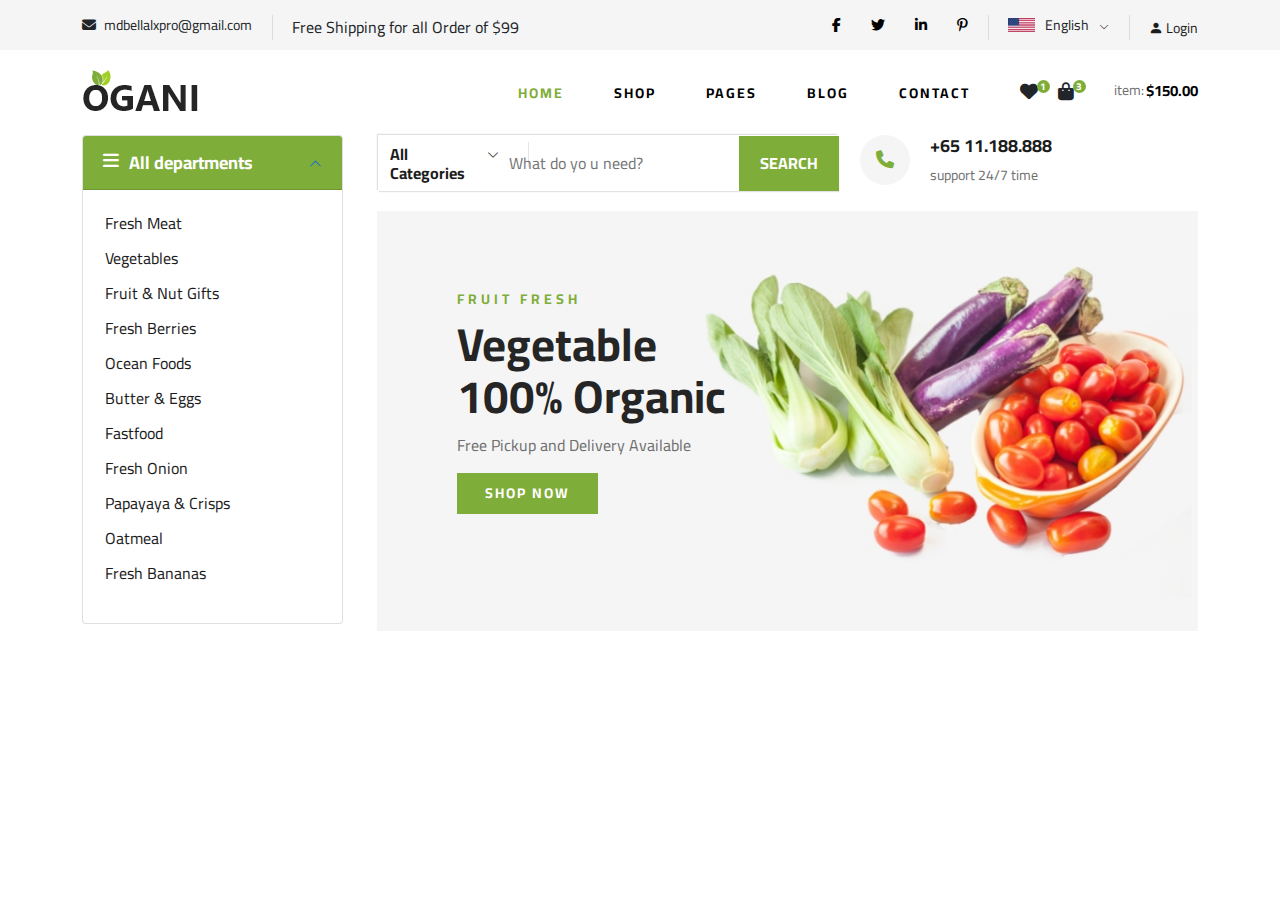
==== ogani-master2/index.html @ ed397e7f "my frist commit added" ====
<!DOCTYPE html>
<html lang="en">
<head>
    <meta charset="UTF-8">
    <meta name="viewport" content="width=device-width, initial-scale=1.0">
    <title>Ecommerce Web Stem </title>
    <meta content="" name="description">
    <meta content="" name="keywords">

    <!--=== linke search logo  ===-->
    <link  href="img/featured/feature-6.jpg" rel="icon">
    
    
    <!--== Vendors Linke==-->
    <link rel="stylesheet" href="https://cdnjs.cloudflare.com/ajax/libs/font-awesome/6.4.0/css/all.min.css"/>
    <link rel="stylesheet" href="SlickNav/slicknav.css" />
    <link rel="stylesheet" href="css/bootstrap.min.css">
    <link rel="stylesheet" href="css/owl.carousel.min.css">
    <link rel="stylesheet" href="https://cdn.jsdelivr.net/npm/bootstrap-icons@1.10.5/font/bootstrap-icons.css">
    <link href="https://fonts.googleapis.com/css2?family=Cairo:wght@200;300;400;600;900&display=swap" rel="stylesheet">

    <!--== Main Style.css ==-->
    <link rel="stylesheet" href="css/style.css">
    <link rel="stylesheet" href="css/responsive.css">
</head>
<body>
<!--======>Frist_Header_Section_Design<========-->

<header class="frist__header">
   <div class="container">
      <div class="main__cotnent">
         <div class="email__et">
            <span><i class="fa fa-envelope"></i> mdbellalxpro@gmail.com</span>
            <p>Free Shipping for all Order of $99</p>
         </div>

         <div class="icon__set">
            <div class="main__icon">
               <a href="#"><i class="fa-brands fa-facebook-f"></i></a>
               <a href="#"><i class="fa-brands fa-twitter"></i></a>
               <a href="#"><i class="fa-brands fa-linkedin-in"></i></a>
               <a href="#"><i class="fa-brands fa-pinterest-p"></i></a>
            </div>
            <div class="lg__select">
               <div class="main__sub">
                  <div class="img"><img src="img/unitet.png" alt="image"></div>
                  <p>English</p>
                  <i class="bi bi-chevron-down"></i>
                  <div class="sub__menu">
                     <ul>
                        <li><a href="#">spanis</a></li>
                        <li><a href="#">English</a></li>
                     </ul>
                  </div>
               </div>
            </div>
            <div class="login__stem">
               <span><i class="bi bi-person-fill"></i> Login</span>
            </div>
         </div>
      </div>
   </div>
</header>
<!--============== Main_header_Design===============-->
<header class="header">
   <div class="container">
      <div class="content">
         <a href="#" class="logo"><img src="img/logo.png" alt=""></a>
         <div class="nav">
            <ul>
               <li><a href="#" class="active">Home</a></li>
               <li><a href="#">Shop</a></li>
               <li class="drop-up">
                  <a href="#">Pages</a>
                  <div class="drop-down">
                     <ul>
                        <li><a href="#">Shop Details</a></li>
                        <li><a href="#">Shopping Cart</a></li>
                        <li><a href="#">Check Out</a></li>
                        <li><a href="#">Blog Details</a></li>
                     </ul>
                  </div>
               </li>
               <li><a href="#">Blog</a></li>
               <li><a href="#">contact</a></li>
            </ul>
            <div class="love">
               <div class="icon-1">
                  <i class="fa fa-heart"></i>
                  <span>1</span>
               </div>
               <div class="icon-1">
                  <i class="fa fa-shopping-bag"></i>
                  <span>3</span>
               </div>
               <span class="price">item: <h4>$150.00</h4></span>
            </div>
         </div>
         <div class="mobile-menu">
            <i class="fa-solid fa-bars" id="mobile-icon"></i>
         </div>
      </div>
</header>

<!--===============> hambargar_menu <=================-->
   <div class="hamcontainer" id="mySidenav">
      <div class="hambargar">
      <a href="#" class="logo"><img src="img/logo.png" alt=""></a>

      <div class="love">
         <div class="icon-1">
            <i class="fa fa-heart"></i>
            <span>1</span>
         </div>
         <div class="icon-1">
            <i class="fa fa-shopping-bag"></i>
            <span>3</span>
         </div>
         <span class="price">item: <h4>$150.00</h4></span>
      </div>

      <div class="spanis">
         <div class="lg__select">
            <div class="main__sub">
               <div class="img"><img src="img/unitet.png" alt="image"></div>
               <p>English</p>
               <i class="bi bi-chevron-down"></i>
               <div class="sub__menu">
                  <ul>
                     <li><a href="#">spanis</a></li>
                     <li><a href="#">English</a></li>
                  </ul>
               </div>
            </div>
         </div>
         <div class="login__stem">
            <span><i class="bi bi-person-fill"></i> Login</span>
         </div>
      </div>

      <div class="ham-menu">
         <ul>
            <li><a href="#" class="active">Home</a></li>
            <li><a href="#">Shop</a></li>
            <li class="drop-up">
               <div class="accordion accordion-flush" id="accordionFlushExample">
                  <div class="accordion-item">
                     <h2 class="accordion-header">
                        <button class="accordion-button collapsed" data-bs-toggle="collapse"
                           data-bs-target="#flush-collapseOne">
                           <p>Page</p>
                        </button>
                     </h2>
                     <div id="flush-collapseOne" class="accordion-collapse collapse" data-bs-parent="#accordionFlushExample">
                        <ul>
                           <li><a href="#">Shop Details</a></li>
                           <li><a href="#">Shoping Cart</a></li>
                           <li><a href="#">Check Out</a></li>
                           <li><a href="#">Blog Details</a></li>
                        </ul>
                     </div>
                  </div>
               </div>
            </li>
            <li><a href="#">Blog</a></li>
            <li><a href="#">contact</a></li>
         </ul>
      </div>

      <div class="main__icon">
         <a href="#"><i class="fa-brands fa-facebook-f"></i></a>
         <a href="#"><i class="fa-brands fa-twitter"></i></a>
         <a href="#"><i class="fa-brands fa-linkedin-in"></i></a>
         <a href="#"><i class="fa-brands fa-pinterest-p"></i></a>
      </div>

      <div class="email__et">
         <span><i class="fa fa-envelope"></i> mdbellalxpro@gmail.com</span>
         <p>Free Shipping for all Order of $99</p>
      </div>

      </div>
   </div>


<!--================> Hero_section_Design <================-->
<section class="hero" id="hero">
   <div class="container">
      <div class="row hero-content gy-4">
         <div class="col-lg-3">
            <div class="menu-content">
              
               <div class="accordion" id="accordionPanelsStayOpenExample">
                  <div class="accordion-item">
                     <h2 class="accordion-header">
                        <div class="accordion-button topbutton" type="button" data-bs-toggle="collapse"
                           data-bs-target="#panelsStayOpen-collapseOne" aria-expanded="true"
                           aria-controls="panelsStayOpen-collapseOne">
                           <span><i class="fa fa-bars"></i> All departments</span>
                        </div>
                     </h2>
                     <div id="panelsStayOpen-collapseOne" class="accordion-collapse collapse show">
                        <div class="accordion-body">
                           <ul class="menu-list">
                              <li><a href="#">Fresh Meat</a></li>
                              <li><a href="#">Vegetables</a></li>
                              <li><a href="#">Fruit &amp; Nut Gifts</a></li>
                              <li><a href="#">Fresh Berries</a></li>
                              <li><a href="#">Ocean Foods</a></li>
                              <li><a href="#">Butter &amp; Eggs</a></li>
                              <li><a href="#">Fastfood</a></li>
                              <li><a href="#">Fresh Onion</a></li>
                              <li><a href="#">Papayaya &amp; Crisps</a></li>
                              <li><a href="#">Oatmeal</a></li>
                              <li><a href="#">Fresh Bananas</a></li>
                           </ul>
                        </div>
                     </div>
                  </div>
               </div>
                       
            </div>
         </div>
         <div class="col-lg-9 search-content">
              <div class="row gy-4">
                  <div class="search">
                     <div class="categories">
                        <h2>All Categories <i class="bi bi-chevron-down"></i></h2>
                     </div>
                     <div class="input">
                        <input type="text" placeholder="What do yo u need?">
                        <button>search</button>
                     </div>
                  </div>
                  
                  <div class="call-senter">
                     <div class="icon">
                        <i class="fa fa-phone"></i>
                     </div>
                     <div class="text-info">
                        <h2>+65 11.188.888</h2>
                        <span>support 24/7 time</span>
                     </div>
                  </div>
              </div>
              <div class="hero-image">
                  <div class="fresh">
                      <h3>FRUIT FRESH</h3>
                      <h2>Vegetable<br>
                       100% Organic</h2>
                      <p>Free Pickup and Delivery Available</p>
                      <button>Shop Now</button>
                  </div>
              </div>
         </div>
      </div>
   </div>
</section>



















<!--== Js Vendors Linke ==-->
<script src="js/bootstrap.bundle.min.js"></script>
<script src="SlickNav/jquery.slicknav.min.js"></script>
<script src="js/bootstrap-icons.json"></script>
<script src="js/mian.js"></script>
</body>
</html>
---- ogani-master2/css/style.css ----
*{
    padding: 0px;
    margin: 0px;
    box-sizing: border-box;
    scroll-behavior: smooth;
  }
 
  body{
    font-family: "Cairo", sans-serif;
    -webkit-font-smoothing: antialiased;
    font-smoothing: antialiased;
    scroll-behavior: smooth;
  }

  /*=========================== Frist__Header__section__Design ============================= */
  .frist__header{
    width: 100%;
    background: #f5f5f5;
    height: 50px;
  }

  

  .main__cotnent{
    display: flex;
     padding-top: 15px;
    justify-content: space-between;
  }

  .email__et{
    display: flex;
    gap: 40px;
   
  }

  .main__cotnent .email__et span{
    font-size: 14px;
    gap: 10px;
    position: relative;
  }

  .main__cotnent .email__et span::after{
    content: "";
    position: absolute;
    top: 0px;
    width: 1px;
    height: 25px;
    opacity: .1;
    right: -21px;
    background: #000000;;
  }
  
  .main__cotnent .email__et span i{
    padding-right: 5px;
  }

 
  .icon__set{
    display: flex;
    gap: 40px;
  }

   .lg__select .main__sub {
      display: flex;
      position: relative;
   }

   .lg__select .main__sub::after{
      content: "";
      position: absolute;
      top: 0px;
      width: 1px;
      height: 25px;
      opacity: .1;
      right: -21px;
      background: #000000;
      ;
   }

   .lg__select .main__sub img{
      margin-right: 10px;
      margin-bottom: 8px;
   }

   .lg__select .main__sub i{
      font-size: 10px;
      color: #000000;
      padding-top: 5px;
      padding-left: 10px;
   }

   .lg__select .main__sub p{
      font-size: 14px;
   }

   .icon__set .main__icon{
      display: flex;
      gap: 30px;
      position: relative;
   }

   .icon__set .main__icon::after{
      content: "";
      position: absolute;
      top: 0px;
      width: 1px;
      height: 25px;
      opacity: .1;
      right: -21px;
      background: #000000;
   }

   .icon__set .main__icon a{
     font-size: 14px;
     color: black;
   }

   .icon__set .login__stem span{
      font-size: 14px;
      color: #1c1c1c;
   }

  /*========== Sub__Div__design ============ */
  .lg__select .sub__menu{
    width: 100px;
    height: 55px;
    background: black;
    color: #fff;
    z-index: 9;
    opacity: 0;
    position: absolute;
    transition: all, .5s ease;
    top: 20px;
    visibility: hidden;
  }

  .lg__select .sub__menu ul li{
    list-style: none;
    margin-left: -20px;
  }

  .lg__select .sub__menu ul li a {
    color: #fff;
    text-decoration: none;
    font-size: 14px;
  }

  .lg__select .main__sub:hover .sub__menu{
     opacity: 1;
     visibility: visible;
  }
  
  /*============================= Ming Header Desing ============================= */
  
  .header{
    margin-top: 20px;
    
  }

  .header.sticky{
     background: #fff;
     position: fixed;
     left:0px;
     top: -20px;
     width: 100%;
     z-index: 200;
     box-shadow: 3px 3px 3px #55555523;
     height: 60px;
     padding-top: 5px;
  }

  .header.sticky .nav .drop-down ul{
     margin-top: -60px;
  }

  .header .content{
    display: flex;
    justify-content: space-between;
  }

  .content .nav ul{
    display: flex;
    gap: 50px;
    margin-top: 10px;
    margin-right: 50px;
  }

  .content .nav ul li{
    list-style: none;
  }

  .content .nav ul li a{
    text-decoration: none;
    font-size: 14px;
    letter-spacing: 2px;
    font-weight: 700;
    color: #000000;
    text-transform: uppercase;
    transition: .5s;
  }

  .content .nav ul li a:hover,
  .content .nav ul .active{
    color:#7fad39;
  }

  .nav .love{
    display: flex;
    gap: 20px;
    margin-top: 10px;
  }
  
  @media (max-width:413px) {
    .nav .love {
       display: none;
    }
  }
  .nav .love .icon-1{
    position: relative;
  }

  .nav .love .icon-1 i{
    font-size: 18px;
  }

  .nav .love .icon-1::before{
    content: "";
    position: absolute;
    top: 0;
    right: -12px;
    width: 13px;
    height: 13px;
    border-radius: 50%;
    background: #7fad39;
  }

  .nav .love .icon-1:nth-child(1) span{
    font-size: 10px;
    font-weight: 700;
    position: absolute;
    bottom: 26px;
    left: 20px;
    color: #fff;
  }

  .nav .love .icon-1:nth-child(2) span{
    font-size: 10px;
    font-weight: 700;
    position: absolute;
    bottom: 26px;
    left: 18px;
    color: #fff;
  }

  .nav .love .price{
    display: flex;
    gap: 2px;
    font-size: 14px;
    color: #6f6f6f;
    padding-left: 20px;
  }
  
  .nav .love .price h4{
    font-size: 15px;
    font-weight: 700;
    color: #000000;
    padding-top: 2px;
  }

  .header .container .mobile-menu{
    display: none;
  }

  .hambargar{
     display: none;
  }

  /*===== Drowp Down Menu Deisgn ===== */
  
  .nav ul .drop-up .drop-down ul{
     display: block;
     position: absolute;
     top: 96px;
     z-index: 9;
     background: #000000;
     padding-bottom: 10px;
     padding-right: 50px;
     opacity: 0;
     visibility: hidden;
     transition: all, .5s ease;
  }

  .nav ul .drop-up:hover .drop-down ul{
    opacity: 1;
    visibility: visible;
  }

  .nav ul .drop-up .drop-down ul li{
    list-style: none;
    margin-left: -20px;
    margin-top: 10px;
  }

  .nav ul .drop-up .drop-down ul li a{
    color: #fff;
    text-transform: capitalize;
    font-size: 14px;
    font-weight: 400;
  }

  .nav ul .drop-up .drop-down ul li a:hover{
    color: #7fad39;
  }

  /*=================================== Hero Section Design ============================ */
  
 .hero{
  margin-top: 15px;
   padding-bottom: 50px;
 }

 .accordion-button span{
    font-size: 18px;
    font-weight: 700;
    color: #fff;
    display: flex;
    gap: 10px;
 }

 .accordion-button::after {
   flex-shrink: 0;
   width: 13px;
   height: 13px;
   margin-left: auto;
   margin-top: 2px;
   background-size: cover;
 }

 .accordion-button:not(.collapsed) {
   color: none;
   background: #7fad39;
   box-shadow: inset 0 -1px 0 rgba(0, 0, 0, .125);
 }
  
 .accordion-button:focus {
   z-index: 3;
   border-color: none;
   outline: none;
   box-shadow: none; 
 }
 
 .accordion-button {
   background: #7fad39;
 }
 
 .menu-content .menu-list  li{
   list-style: none;
   margin-left: -30px;
 }

 .menu-content .menu-list li a{
    text-decoration: none;
    font-size: 16px;
    color: #1c1c1c;
    line-height: 35px;
    display: block;
 }
 
 @media (max-width:991px) {
    .accordion-button span{
       color: #000000;
       padding-bottom: 10px;
    }

    .header{
      margin-top: 0px;
      padding-top: 13px;
      height: 75px;
    }
     
    .header.sticky{
      height: 75px;
      padding-top: 13px;
      margin-top: 20px;
    }
 }

 
 
 /*===Search div desing ===*/
 .search{
  display: flex;
  align-items: center;
  justify-content: space-between;
  width: 460px;
  margin-left: 23px;
  box-shadow: 1px 1px 1px #5555552c,
      -1px -1px 1px #5555552f;
 }
 
 .search .categories h2{
    font-size: 16px;
    color: #1c1c1c;
    font-weight: 700;
    display: flex;
    gap: 10px;
    padding-top: 10px;
 }

 .search .categories h2 i{
   font-size: 12px;
   padding-top: 3px;
 }
  
  .search .categories{
    position: relative;
  }

 .search .categories::after{
    content: "";
    position: absolute;
    top: 7px;
    width: 1px;
    height: 25px;
    opacity: .1;
    right: -30px;
    background: #000000;
 }
   
  .search .input{
    display: flex;
    margin-right: -13px;
  }

 .search .input input{
    outline: none;
    padding: 10px;
    border:none;
 }

 .search .input button{
   width: 100px;
   border: none;
   outline: none;
   background: #7fad39;
   text-transform: uppercase;
   font-weight: 700;
   color: #fff;
   margin-top: -1px;
   margin-bottom: -1px;
   height: 55px;
 }

 .call-senter{
   display: flex;
   width: 220px;
   margin-left: 10px;
 }

 .call-senter .icon {
    font-size: 18px;
    color: #7fad39;
    height: 50px;
    width: 50px;
    background: #f5f5f5;
    line-height: 50px;
    text-align: center;
    border-radius: 50%;
    margin-right: 20px; ;
 }
 
 .call-senter .text-info h2{
    color: #1c1c1c;
    font-weight: 700;
    margin-bottom: 5px;
    font-size: 18px;
 }

 .call-senter .text-info span{
    font-size: 14px;
    color: #6f6f6f;
 }

 @media (max-width:761px) {
   .search {
      margin-left: 15px;
       width: 95%;
    }
 }

 @media (max-width:512px) {
   .search .categories h2 {
     display: none;
   }

   .search .input {
     width: 100%;
   }

  .search .input input {
    width: 100%;
  }

  .search {
    margin-left: 15px;
    width: 91%;
  }

 }

 
 .hero-image{
   background-image: url(../img/hero/banner.jpg);
   height: auto;
   margin-top: 20px;
   padding-bottom: 37px;
   margin-left: 10px;
   background-size: cover;
   background-position: center;
 }


 .hero-image .fresh{
    padding: 80px 80px;
 }
  
 .hero-image .fresh h3{
    font-size: 14px;
    text-transform: uppercase;
    font-weight: 700;
    letter-spacing: 4px;
    color: #7fad39
 }

 .hero-image .fresh h2{
    font-size: 46px;
    color: #252525;
    line-height: 52px;
    font-weight: 700;
    margin: 10px 0;
 }

 .hero-image .fresh p{
    font-size: 16px;
    font-family: "Cairo", sans-serif;
    color: #6f6f6f;
    font-weight: 400;
    line-height: 26px;
    margin: 0 0 15px 0;
 }

 .hero-image .fresh button{
    display: inline-block;
    font-size: 14px;
    padding: 10px 28px 10px;
    color: #ffffff;
    text-transform: uppercase;
    font-weight: 700;
    background: #7fad39;
    letter-spacing: 2px;
    border: none;
 }

  @media (max-width:991px) {
    .hero-image {
      height: auto;
      padding-bottom: 50px;
    }
  }

  @media (max-width:449px) {
    .hero-image  .fresh button{
      font-size: 10px;
    }

    .hero-image .fresh h2{
       font-size: 40px;
    }
  }
---- ogani-master2/css/responsive.css ----
@media (max-width:991px) {
    
   .frist__header{
     display: none;
     background: none;
   }
   
   .content .nav ul{
      display: none;
   }

   .nav {
     position: relative;
   }
   
    .header .container .mobile-menu{
        display: block;
        float: right;
        right: 100px;
        border: 2px solid #555555;
        margin-top: 5px;
        height: 37px;
        width: 37px;
        display: flex;
        align-items: center;
        justify-content: center;
    }

    .header .container .mobile-menu i{
        font-size: 25px;
        cursor: pointer;
    }
    
    .hero{
        margin-top: 100px;
    }


    /*=================================== Hambargar_menu Design ================================= */
     
    .hamcontainer {
        width: 100%;
        height: 100vh;
        background: rgba(0, 0, 0, 0.5);
        margin-left:-100% ;
        position: absolute;
        transition: .5s;
        position: fixed;
        z-index: 200;
    }

    .hambargar{
        display: block;
        width:270px;
        left: 0px;
        top: -70px;
        padding-left: 20px;
        padding-top: 50px;
        height: 100vh;
        overflow-y: auto;
        background: #fff;
        position: absolute;
        z-index: 200;
    }

    .hamcontainer.left-set{
        margin-left: 0px;
        
    }

    .hambargar .love{
        display: flex;
        gap: 20px;
        margin-top: 30px;
    }
    
    .hambargar .love .icon-1 {
        position: relative;
    }

    .hambargar  .love .icon-1::before {
        content: "";
        position: absolute;
        top: 0;
        right: -12px;
        width: 13px;
        height: 13px;
        border-radius: 50%;
        background: #7fad39;
    }

    .hambargar .love .icon-1:nth-child(1) span {
        font-size: 10px;
        font-weight: 700;
        position: absolute;
        bottom: 18px;
        left: 20px;
        color: #fff;
    }

    .hambargar .love .icon-1:nth-child(2) span {
        font-size: 10px;
        font-weight: 700;
        position: absolute;
        bottom: 18px;
        left: 18px;
        color: #fff;
    }

    .hambargar .love .icon-1 i {
        font-size: 18px;
    }
     
    .hambargar .love span{
        display: flex;
    }
    
    .hambargar .love .price h4 {
        font-size: 15px;
        font-weight: 700;
        color: #000000;
        padding-top: 5px;
    }
    
    .hambargar .spanis{
        display: flex;
        gap: 30px;
        margin-top: 20px;
    }

    .hambargar .ham-menu ul{
        list-style: none;
        margin-left:-32px;
    }

    .hambargar .ham-menu ul .drop-up a{
        display: flex;
        justify-content: space-between;
    }

    .hambargar .ham-menu ul .drop-up a i{
        color:#7fad39;
        background: #f6f6f6;
        padding: 2px 5px;
        border-radius: 50%;
    }
    
    .hambargar .ham-menu ul li{
        padding-bottom: 10px;
        padding-top: 10px;
        border-bottom: 1px solid #5555553a;
    }


    .hambargar .ham-menu ul li a{
        text-decoration: none;
        color: black;
        font-size: 17px;
    }

    .hambargar .drop-up .accordion .accordion-item h2 p{
        font-size: 17px;
        position: absolute;
        left: 0px;
    }

    .hambargar .main__icon{
        display: flex;
        gap: 30px;
        margin-top: 30px;
    }

    .hambargar .main__icon a i{
        color: #000000;
    }
 
    .hambargar .email__et{
        display: block;
        margin-top: 30px;
    }

    .menu-button .arrow i{
        position: absolute;
        right: 10px;
    }

    .accordion-item ul li:last-child{
        border-bottom: none;
    }

    .accordion-button:not(.collapsed) {
        background: none;
        border: none;
        outline: none;
    }

    .accordion-button:focus{
        box-shadow: 0;
        background:#fff;
    }

    .accordion-button {
        position: relative;
        display: flex;
        align-items: center;
        width: 100%;
        padding-bottom: 0;
        color: #212529;
        text-align: left;
        background-color: #fff;
        border: 0;
        border-radius: 0;
        cursor: pointer;
        overflow-anchor: none;
        transition: color .15s ease-in-out, background-color .15s ease-in-out, border-color .15s ease-in-out, box-shadow .15s ease-in-out, border-radius .15s ease;
    }

    .accordion-button::after {
        flex-shrink: 0;
        width: 15px;
        height: 15px;
        margin-right: 20px;
        background-size: cover;
        margin-top: -10px;
    }




























:root {
    --bs-blue: #0d6efd;
    --bs-indigo: #6610f2;
    --bs-purple: #6f42c1;
    --bs-pink: #d63384;
    --bs-red: #dc3545;
    --bs-orange: #fd7e14;
    --bs-yellow: #ffc107;
    --bs-green: #198754;
    --bs-teal: #20c997;
    --bs-cyan: #0dcaf0;
    --bs-white: #fff;
    --bs-gray: #6c757d;
    --bs-gray-dark: #343a40;
    --bs-primary: #0d6efd;
    --bs-secondary: #6c757d;
    --bs-success: #198754;
    --bs-info: #0dcaf0;
    --bs-warning: #ffc107;
    --bs-danger: #dc3545;
    --bs-light: #f8f9fa;
    --bs-dark: #212529;
    --bs-font-sans-serif: system-ui, -apple-system, "Segoe UI", Roboto, "Helvetica Neue", Arial, "Noto Sans", "Liberation Sans", sans-serif, "Apple Color Emoji", "Segoe UI Emoji", "Segoe UI Symbol", "Noto Color Emoji";
    --bs-font-monospace: SFMono-Regular, Menlo, Monaco, Consolas, "Liberation Mono", "Courier New", monospace;
    --bs-gradient: linear-gradient(180deg, rgba(255, 255, 255, 0.15), rgba(255, 255, 255, 0));
}

   
 }

 @media (max-width:767px) {
    .nav .love {
       right: 120px;
    }
 }

 @media (max-width:581px) {
    .nav .love {
        right: 0px;
    }
 }
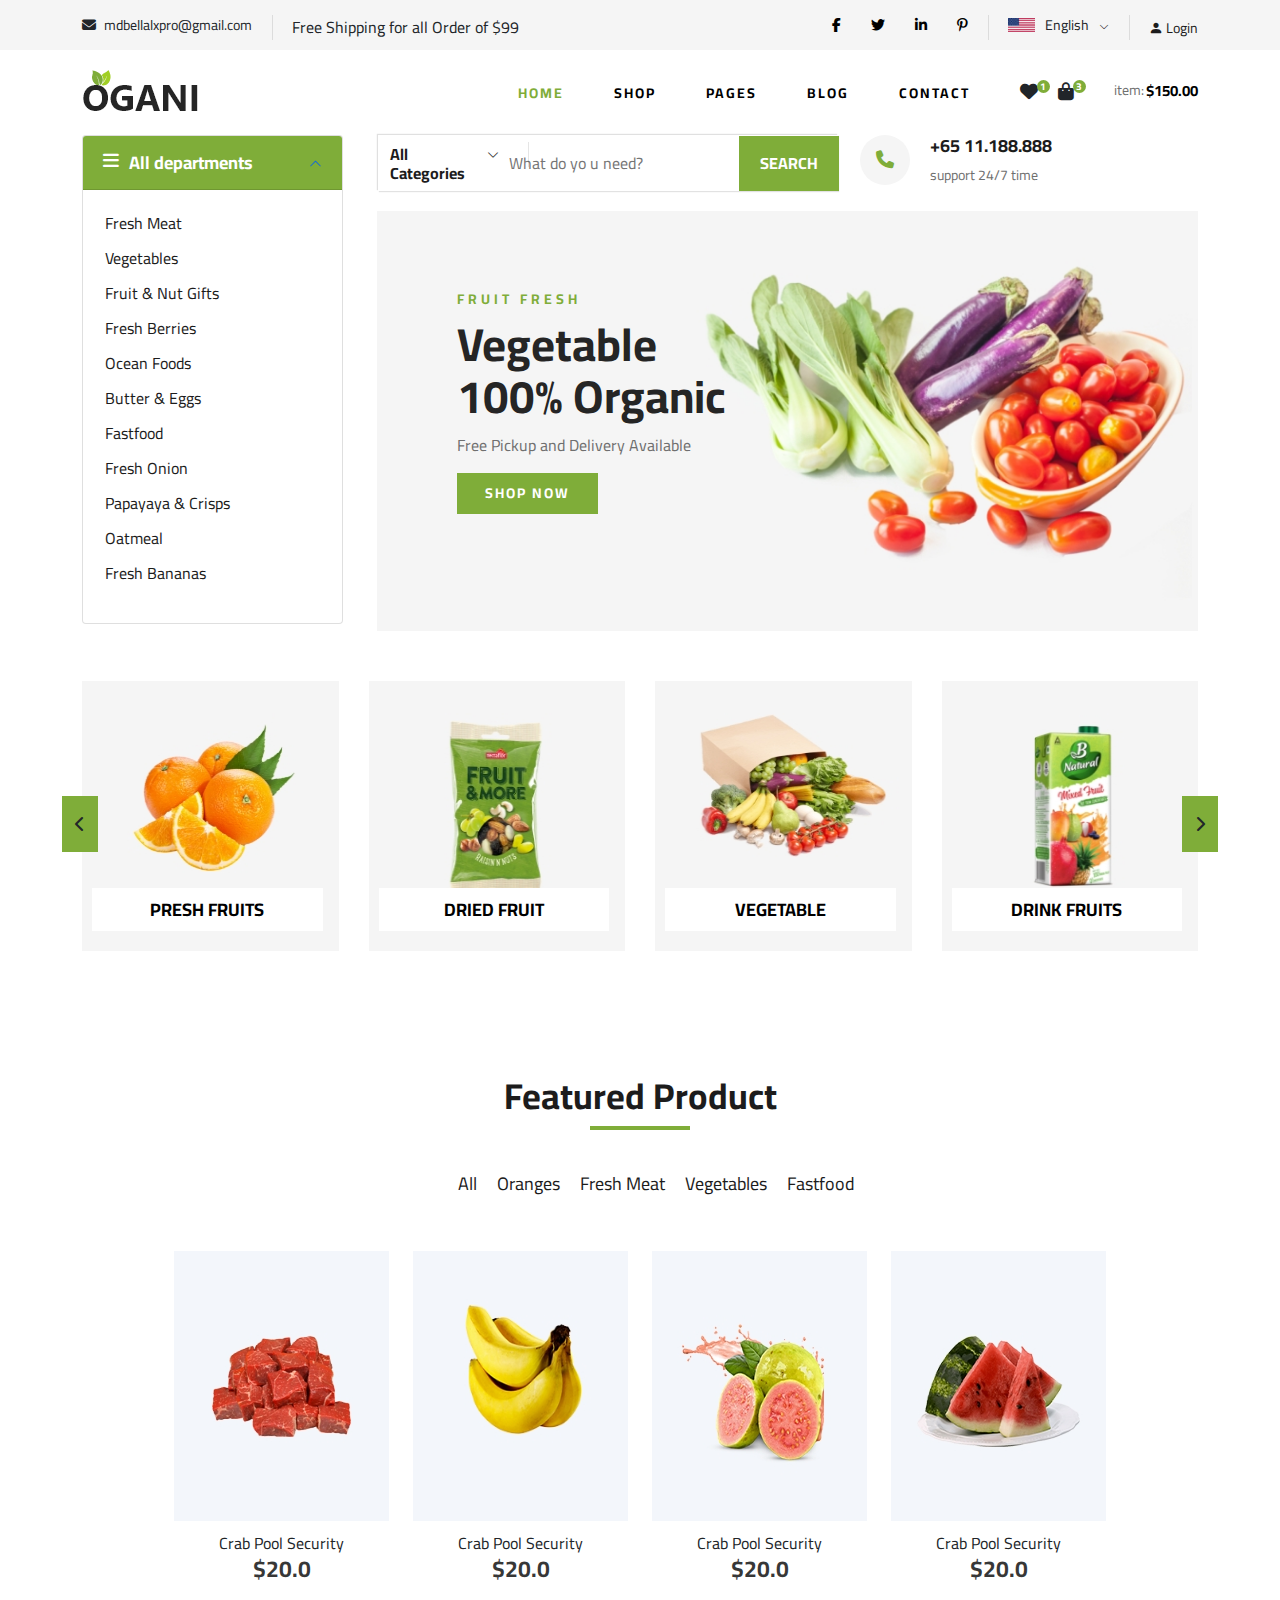
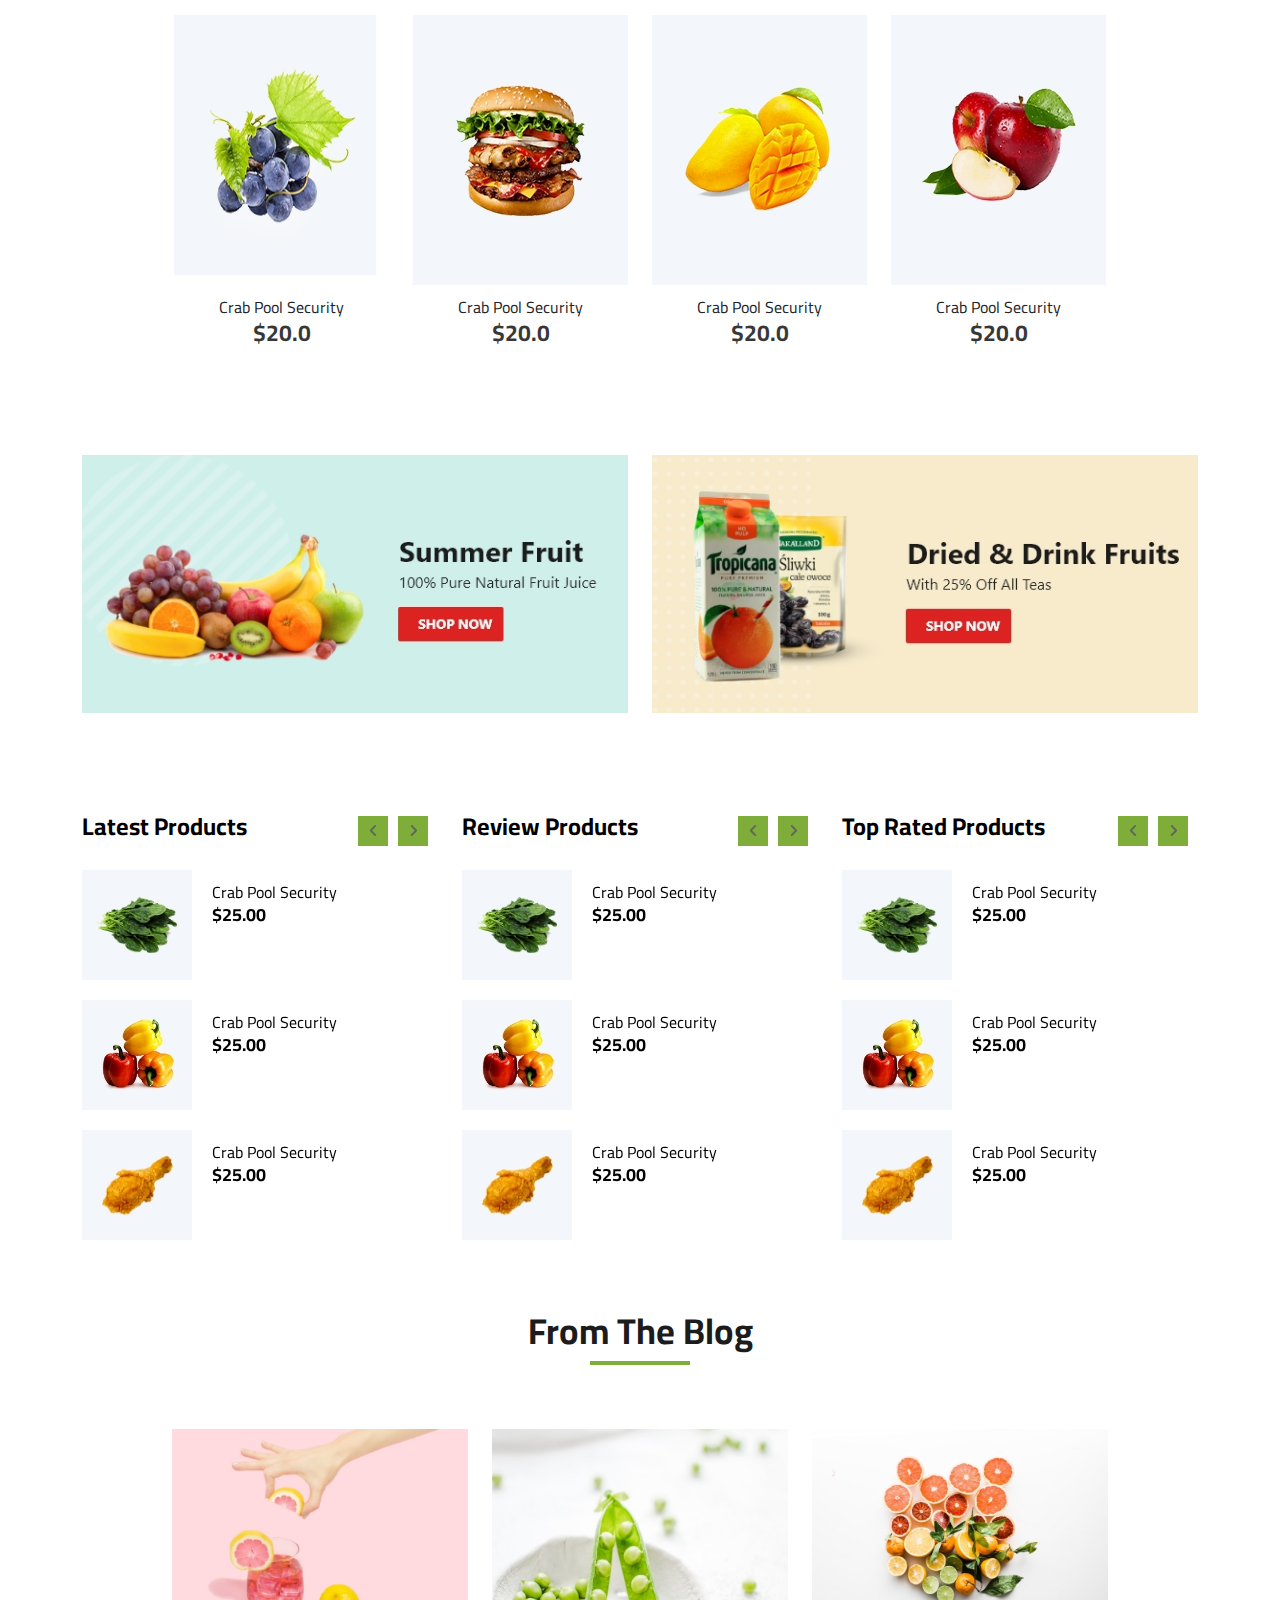
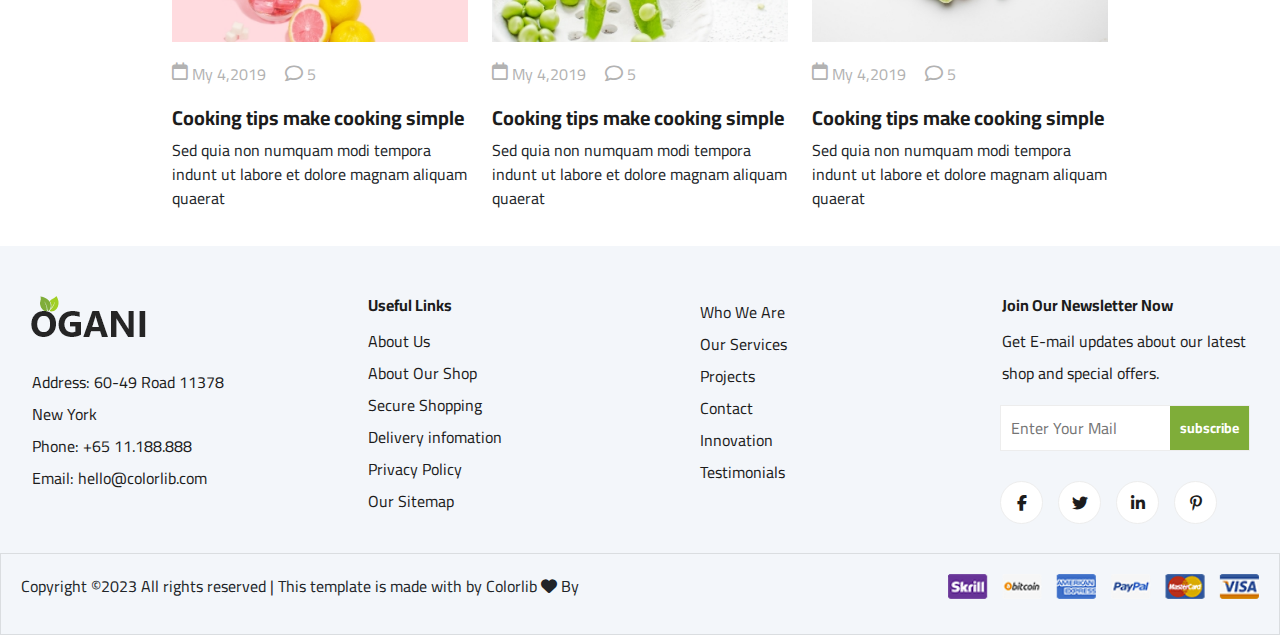
==== commit 545a17a0: "my secentd commit added" ====
--- a/ogani-master2/index.html
+++ b/ogani-master2/index.html
@@ -1,110 +1,112 @@
 <!DOCTYPE html>
 <html lang="en">
 <head>
-    <meta charset="UTF-8">
-    <meta name="viewport" content="width=device-width, initial-scale=1.0">
-    <title>Ecommerce Web Stem </title>
-    <meta content="" name="description">
-    <meta content="" name="keywords">
-
-    <!--=== linke search logo  ===-->
-    <link  href="img/featured/feature-6.jpg" rel="icon">
-    
-    
-    <!--== Vendors Linke==-->
-    <link rel="stylesheet" href="https://cdnjs.cloudflare.com/ajax/libs/font-awesome/6.4.0/css/all.min.css"/>
-    <link rel="stylesheet" href="SlickNav/slicknav.css" />
-    <link rel="stylesheet" href="css/bootstrap.min.css">
-    <link rel="stylesheet" href="css/owl.carousel.min.css">
-    <link rel="stylesheet" href="https://cdn.jsdelivr.net/npm/bootstrap-icons@1.10.5/font/bootstrap-icons.css">
-    <link href="https://fonts.googleapis.com/css2?family=Cairo:wght@200;300;400;600;900&display=swap" rel="stylesheet">
-
-    <!--== Main Style.css ==-->
-    <link rel="stylesheet" href="css/style.css">
-    <link rel="stylesheet" href="css/responsive.css">
+   <meta charset="UTF-8">
+   <meta name="viewport" content="width=device-width, initial-scale=1.0">
+   <title>Ecommerce Web Stem </title>
+   <meta content="" name="description">
+   <meta content="" name="keywords">
+
+   <!-- linke search logo  -->
+   <link  href="img/featured/feature-6.jpg" rel="icon">
+
+   <!-- Google Fonts -->
+   <link href="https://fonts.googleapis.com/css2?family=Cairo:wght@200;300;400;600;900&display=swap" rel="stylesheet" type="text/css">
+   <!-- Vendors Linke -->
+   <link rel="stylesheet" href="css/bootstrap.min.css" type="text/css">
+   <!-- Boostraps Icon -->
+   <link rel="stylesheet" href="https://cdn.jsdelivr.net/npm/bootstrap-icons@1.10.5/font/bootstrap-icons.css" type="text/css">
+   <!-- Fontawesome Icon -->
+   <link rel="stylesheet" href="https://cdnjs.cloudflare.com/ajax/libs/font-awesome/6.4.0/css/all.min.css" type="text/css">
+   <!-- Owl Carousel -->
+   <link rel="stylesheet" href="css/owl.carousel.min.css" type="text/css">
+   <link rel="stylesheet" href="css/owl.theme.green.css" type="text/css">
+   <!-- Main Style.css -->
+   <link rel="stylesheet" href="css/style.css" type="text/css">
+   <link rel="stylesheet" href="css/responsive.css" type="text/css">
+
+
 </head>
 <body>
-<!--======>Frist_Header_Section_Design<========-->
-
+<!--============>Frist Header Section Design<========-->
 <header class="frist__header">
-   <div class="container">
-      <div class="main__cotnent">
-         <div class="email__et">
-            <span><i class="fa fa-envelope"></i> mdbellalxpro@gmail.com</span>
-            <p>Free Shipping for all Order of $99</p>
-         </div>
-
-         <div class="icon__set">
-            <div class="main__icon">
-               <a href="#"><i class="fa-brands fa-facebook-f"></i></a>
-               <a href="#"><i class="fa-brands fa-twitter"></i></a>
-               <a href="#"><i class="fa-brands fa-linkedin-in"></i></a>
-               <a href="#"><i class="fa-brands fa-pinterest-p"></i></a>
-            </div>
-            <div class="lg__select">
-               <div class="main__sub">
-                  <div class="img"><img src="img/unitet.png" alt="image"></div>
-                  <p>English</p>
-                  <i class="bi bi-chevron-down"></i>
-                  <div class="sub__menu">
-                     <ul>
-                        <li><a href="#">spanis</a></li>
-                        <li><a href="#">English</a></li>
-                     </ul>
-                  </div>
-               </div>
-            </div>
-            <div class="login__stem">
-               <span><i class="bi bi-person-fill"></i> Login</span>
-            </div>
-         </div>
+<div class="container">
+   <div class="main__cotnent">
+      <div class="email__et">
+         <span><i class="fa fa-envelope"></i> mdbellalxpro@gmail.com</span>
+         <p>Free Shipping for all Order of $99</p>
+      </div>
+
+      <div class="icon__set">
+         <div class="main__icon">
+            <a href="#"><i class="fa-brands fa-facebook-f"></i></a>
+            <a href="#"><i class="fa-brands fa-twitter"></i></a>
+            <a href="#"><i class="fa-brands fa-linkedin-in"></i></a>
+            <a href="#"><i class="fa-brands fa-pinterest-p"></i></a>
+         </div>
+         <div class="lg__select">
+            <div class="main__sub">
+               <div class="img"><img src="img/unitet.png" alt="image"></div>
+               <p>English</p>
+               <i class="bi bi-chevron-down"></i>
+               <div class="sub__menu">
+                  <ul>
+                     <li><a href="#">spanis</a></li>
+                     <li><a href="#">English</a></li>
+                  </ul>
+               </div>
+            </div>
+         </div>
+         <div class="login__stem">
+            <span><i class="bi bi-person-fill"></i> Login</span>
+         </div>
+      </div>
+   </div>
+</div>
+</header>
+<!--============>Main header Design<=================-->
+<header class="header">
+<div class="container">
+   <div class="content">
+      <a href="#" class="logo"><img src="img/logo.png" alt=""></a>
+      <div class="nav">
+         <ul>
+            <li><a href="#" class="active">Home</a></li>
+            <li><a href="#">Shop</a></li>
+            <li class="drop-up">
+               <a href="#">Pages</a>
+               <div class="drop-down">
+                  <ul>
+                     <li><a href="#">Shop Details</a></li>
+                     <li><a href="#">Shopping Cart</a></li>
+                     <li><a href="#">Check Out</a></li>
+                     <li><a href="#">Blog Details</a></li>
+                  </ul>
+               </div>
+            </li>
+            <li><a href="#">Blog</a></li>
+            <li><a href="#">contact</a></li>
+         </ul>
+         <div class="love">
+            <div class="icon-1">
+               <i class="fa fa-heart"></i>
+               <span>1</span>
+            </div>
+            <div class="icon-1">
+               <i class="fa fa-shopping-bag"></i>
+               <span>3</span>
+            </div>
+            <span class="price">item: <h4>$150.00</h4></span>
+         </div>
+      </div>
+      <div class="mobile-menu">
+         <i class="fa-solid fa-bars" id="mobile-icon"></i>
       </div>
    </div>
 </header>
-<!--============== Main_header_Design===============-->
-<header class="header">
-   <div class="container">
-      <div class="content">
-         <a href="#" class="logo"><img src="img/logo.png" alt=""></a>
-         <div class="nav">
-            <ul>
-               <li><a href="#" class="active">Home</a></li>
-               <li><a href="#">Shop</a></li>
-               <li class="drop-up">
-                  <a href="#">Pages</a>
-                  <div class="drop-down">
-                     <ul>
-                        <li><a href="#">Shop Details</a></li>
-                        <li><a href="#">Shopping Cart</a></li>
-                        <li><a href="#">Check Out</a></li>
-                        <li><a href="#">Blog Details</a></li>
-                     </ul>
-                  </div>
-               </li>
-               <li><a href="#">Blog</a></li>
-               <li><a href="#">contact</a></li>
-            </ul>
-            <div class="love">
-               <div class="icon-1">
-                  <i class="fa fa-heart"></i>
-                  <span>1</span>
-               </div>
-               <div class="icon-1">
-                  <i class="fa fa-shopping-bag"></i>
-                  <span>3</span>
-               </div>
-               <span class="price">item: <h4>$150.00</h4></span>
-            </div>
-         </div>
-         <div class="mobile-menu">
-            <i class="fa-solid fa-bars" id="mobile-icon"></i>
-         </div>
-      </div>
-</header>
-
-<!--===============> hambargar_menu <=================-->
-   <div class="hamcontainer" id="mySidenav">
-      <div class="hambargar">
+<!--============>hambargar menu<=====================-->
+<div class="hamcontainer" id="mySidenav">
+   <div class="hambargar">
       <a href="#" class="logo"><img src="img/logo.png" alt=""></a>
 
       <div class="love">
@@ -179,83 +181,622 @@
          <p>Free Shipping for all Order of $99</p>
       </div>
 
-      </div>
    </div>
-
-
-<!--================> Hero_section_Design <================-->
+</div>
+<!--============>Hero section Design<================-->
 <section class="hero" id="hero">
+<div class="container">
+   <div class="row hero-content gy-4">
+      <div class="col-lg-3">
+         <div class="menu-content">
+            
+            <div class="accordion" id="accordionPanelsStayOpenExample">
+               <div class="accordion-item">
+                  <h2 class="accordion-header">
+                     <div class="accordion-button topbutton" type="button" data-bs-toggle="collapse"
+                        data-bs-target="#panelsStayOpen-collapseOne" aria-expanded="true"
+                        aria-controls="panelsStayOpen-collapseOne">
+                        <span><i class="fa fa-bars"></i> All departments</span>
+                     </div>
+                  </h2>
+                  <div id="panelsStayOpen-collapseOne" class="accordion-collapse collapse show">
+                     <div class="accordion-body">
+                        <ul class="menu-list">
+                           <li><a href="#">Fresh Meat</a></li>
+                           <li><a href="#">Vegetables</a></li>
+                           <li><a href="#">Fruit &amp; Nut Gifts</a></li>
+                           <li><a href="#">Fresh Berries</a></li>
+                           <li><a href="#">Ocean Foods</a></li>
+                           <li><a href="#">Butter &amp; Eggs</a></li>
+                           <li><a href="#">Fastfood</a></li>
+                           <li><a href="#">Fresh Onion</a></li>
+                           <li><a href="#">Papayaya &amp; Crisps</a></li>
+                           <li><a href="#">Oatmeal</a></li>
+                           <li><a href="#">Fresh Bananas</a></li>
+                        </ul>
+                     </div>
+                  </div>
+               </div>
+            </div>
+                     
+         </div>
+      </div>
+      <div class="col-lg-9 search-content">
+            <div class="row gy-4">
+               <div class="search">
+                  <div class="categories">
+                     <h2>All Categories <i class="bi bi-chevron-down"></i></h2>
+                  </div>
+                  <div class="input">
+                     <input type="text" placeholder="What do yo u need?">
+                     <button>search</button>
+                  </div>
+               </div>
+               
+               <div class="call-senter">
+                  <div class="icon">
+                     <i class="fa fa-phone"></i>
+                  </div>
+                  <div class="text-info">
+                     <h2>+65 11.188.888</h2>
+                     <span>support 24/7 time</span>
+                  </div>
+               </div>
+            </div>
+            <div class="hero-image">
+               <div class="fresh">
+                     <h3>FRUIT FRESH</h3>
+                     <h2>Vegetable<br>
+                     100% Organic</h2>
+                     <p>Free Pickup and Delivery Available</p>
+                     <button>Shop Now</button>
+               </div>
+            </div>
+      </div>
+   </div>
+</div>
+</section>
+<!--============>swiper Slider<======================-->
+<section class="demo-swiper">
    <div class="container">
-      <div class="row hero-content gy-4">
-         <div class="col-lg-3">
-            <div class="menu-content">
-              
-               <div class="accordion" id="accordionPanelsStayOpenExample">
-                  <div class="accordion-item">
-                     <h2 class="accordion-header">
-                        <div class="accordion-button topbutton" type="button" data-bs-toggle="collapse"
-                           data-bs-target="#panelsStayOpen-collapseOne" aria-expanded="true"
-                           aria-controls="panelsStayOpen-collapseOne">
-                           <span><i class="fa fa-bars"></i> All departments</span>
-                        </div>
-                     </h2>
-                     <div id="panelsStayOpen-collapseOne" class="accordion-collapse collapse show">
-                        <div class="accordion-body">
-                           <ul class="menu-list">
-                              <li><a href="#">Fresh Meat</a></li>
-                              <li><a href="#">Vegetables</a></li>
-                              <li><a href="#">Fruit &amp; Nut Gifts</a></li>
-                              <li><a href="#">Fresh Berries</a></li>
-                              <li><a href="#">Ocean Foods</a></li>
-                              <li><a href="#">Butter &amp; Eggs</a></li>
-                              <li><a href="#">Fastfood</a></li>
-                              <li><a href="#">Fresh Onion</a></li>
-                              <li><a href="#">Papayaya &amp; Crisps</a></li>
-                              <li><a href="#">Oatmeal</a></li>
-                              <li><a href="#">Fresh Bananas</a></li>
-                           </ul>
-                        </div>
-                     </div>
-                  </div>
-               </div>
-                       
-            </div>
-         </div>
-         <div class="col-lg-9 search-content">
-              <div class="row gy-4">
-                  <div class="search">
-                     <div class="categories">
-                        <h2>All Categories <i class="bi bi-chevron-down"></i></h2>
-                     </div>
-                     <div class="input">
-                        <input type="text" placeholder="What do yo u need?">
-                        <button>search</button>
-                     </div>
-                  </div>
-                  
-                  <div class="call-senter">
-                     <div class="icon">
-                        <i class="fa fa-phone"></i>
-                     </div>
-                     <div class="text-info">
-                        <h2>+65 11.188.888</h2>
-                        <span>support 24/7 time</span>
-                     </div>
-                  </div>
-              </div>
-              <div class="hero-image">
-                  <div class="fresh">
-                      <h3>FRUIT FRESH</h3>
-                      <h2>Vegetable<br>
-                       100% Organic</h2>
-                      <p>Free Pickup and Delivery Available</p>
-                      <button>Shop Now</button>
-                  </div>
-              </div>
+      <div class="owl-carousel owl-theme">
+         <div class="item">
+            <div class="img">
+               <img src="img/categories/cat-1.jpg" alt="">
+               <a href="#">Presh fruits</a>
+            </div>
+         </div>
+      
+         <div class="item">
+            <div class="img">
+               <img src="img/categories/cat-2.jpg" alt="">
+               <a href="#">Dried Fruit</a>
+            </div>
+         </div>
+      
+         <div class="item">
+            <div class="img">
+               <img src="img/categories/cat-3.jpg" alt="">
+               <a href="#">Vegetable</a>
+            </div>
+         </div>
+      
+         <div class="item">
+            <div class="img">
+               <img src="img/categories/cat-4.jpg" alt="">
+               <a href="#">Drink Fruits</a>
+            </div>
+         </div>
+      
+         <div class="item">
+            <div class="img">
+               <img src="img/categories/cat-5.jpg" alt="">
+               <a href="#">drink Fruits</a>
+            </div>
          </div>
       </div>
    </div>
 </section>
+<!--============>Featured Product<===================-->
+<section class="featured" id="featured">
+   <div class="container">
+      <div class="top-text">
+         <h2>Featured Product</h2>
+         <div class="bottom-line"></div>
+      </div>
+      
+      <div class="mixitup-button">
+          <ul>
+            <li class="nav" type="button" data-filter="all">All</li>
+            <li class="nav" type="button" data-filter=".oranges">Oranges</li>
+            <li class="nav" type="button" data-filter=".fresh">Fresh Meat</li>
+            <li class="nav" type="button" data-filter=".vegetables">Vegetables</li>
+            <li class="nav" type="button" data-filter=".fastfood">Fastfood</li>
+          </ul>
+      </div>
+
+      <div class="row gy-4 mixitup justify-content-center">
+
+         <div class="content mix oranges fresh"> 
+            <div class="img">
+               <img src="img/featured/feature-1.jpg" class="img-fluid" alt="">
+               <div class="cont-icon">
+                  <div class="icon">
+                     <a href="#"><i class="fa fa-heart"></i></a>
+                     <a href="#"><i class="fa fa-retweet"></i></a>
+                     <a href="#"><i class="fa fa-shopping-cart"></i></a>
+                  </div>
+               </div>
+            </div>
+            <div class="bottom-text">
+                  <span>Crab Pool Security</span>
+                  <h2>$20.0</h2>
+            </div>
+         </div>
+         
+         <div class="content mix vegetables fastfood">
+            <div class="img">
+               <img src="img/featured/feature-2.jpg" class="img-fluid"   alt="">
+               <div class="icon">
+                  <a href="#"><i class="fa fa-heart"></i></a>
+                  <a href="#"><i class="fa fa-retweet"></i></a>
+                  <a href="#"><i class="fa fa-shopping-cart"></i></a>
+               </div>
+            </div>
+            <div class="bottom-text">
+               <span>Crab Pool Security</span>
+               <h2>$20.0</h2>
+            </div>
+         </div>
+         
+         <div class="content mix fresh vegetables">
+            <div class="img">
+               <img src="img/featured/feature-3.jpg" class="img-fluid"   alt="">
+               <div class="icon">
+                  <a href="#"><i class="fa fa-heart"></i></a>
+                  <a href="#"><i class="fa fa-retweet"></i></a>
+                  <a href="#"><i class="fa fa-shopping-cart"></i></a>
+               </div>
+            </div>
+            <div class="bottom-text">
+               <span>Crab Pool Security</span>
+               <h2>$20.0</h2>
+            </div>
+         </div>
+         
+         <div class="content mix oranges fastfood">
+            <div class="img">
+               <img src="img/featured/feature-4.jpg" class="img-fluid"   alt="">
+               <div class="icon">
+                  <a href="#"><i class="fa fa-heart"></i></a>
+                  <a href="#"><i class="fa fa-retweet"></i></a>
+                  <a href="#"><i class="fa fa-shopping-cart"></i></a>
+               </div>
+            </div>
+            <div class="bottom-text">
+               <span>Crab Pool Security</span>
+               <h2>$20.0</h2>
+            </div>
+         </div>
+         
+         <div class="content mix fresh vegetables">
+            <div class="img">
+               <img src="img/featured/feature-5.jpg" class="img-fluid"   alt="">
+               <div class="icon">
+                  <a href="#"><i class="fa fa-heart"></i></a>
+                  <a href="#"><i class="fa fa-retweet"></i></a>
+                  <a href="#"><i class="fa fa-shopping-cart"></i></a>
+               </div>
+            </div>
+            <div class="bottom-text">
+               <span>Crab Pool Security</span>
+               <h2>$20.0</h2>
+            </div>
+         </div>
+
+         <div class="content mix oranges fastfood">
+            <div class="img">
+               <img src="img/featured/feature-6.jpg" class="img-fluid"   alt="">
+               <div class="icon">
+                  <a href="#"><i class="fa fa-heart"></i></a>
+                  <a href="#"><i class="fa fa-retweet"></i></a>
+                  <a href="#"><i class="fa fa-shopping-cart"></i></a>
+               </div>
+            </div>
+            <div class="bottom-text">
+               <span>Crab Pool Security</span>
+               <h2>$20.0</h2>
+            </div>
+         </div>
+
+         <div class="content mix fresh vegetables fastfood">
+            <div class="img">
+               <img src="img/featured/feature-7.jpg" class="img-fluid"   alt="">
+               <div class="icon">
+                  <a href="#"><i class="fa fa-heart"></i></a>
+                  <a href="#"><i class="fa fa-retweet"></i></a>
+                  <a href="#"><i class="fa fa-shopping-cart"></i></a>
+               </div>
+            </div>
+            <div class="bottom-text">
+               <span>Crab Pool Security</span>
+               <h2>$20.0</h2>
+            </div>
+         </div>
+
+         <div class="content mix ">
+            <div class="img">
+               <img src="img/featured/feature-8.jpg" class="img-fluid"   alt="">
+               <div class="icon">
+                  <a href="#"><i class="fa fa-heart"></i></a>
+                  <a href="#"><i class="fa fa-retweet"></i></a>
+                  <a href="#"><i class="fa fa-shopping-cart"></i></a>
+               </div>
+            </div>
+            <div class="bottom-text">
+               <span>Crab Pool Security</span>
+               <h2>$20.0</h2>
+            </div>
+         </div>
+      </div>
+   </div>
+</section>
+<!--============>banner section<=====================-->
+<section class="banner">
+   <div class="container">
+      <div class="row banner-content gy-4 justify-content-center">
+         <div class="col-lg-6 col-md-6">
+            <img src="img/banner/banner-1.jpg" alt="" class="img-fluid">
+         </div>
+
+         <div class="col-lg-6 col-md-6">
+            <img src="img/banner/banner-2.jpg" alt="" class="img-fluid">
+         </div>
+      </div>
+   </div>
+</section>
+<!--============>produc swiper slider<===============-->
+<div class="there-menu">
+   <div class="container">
+      <div class="row">
+         <div class="col-lg-4">
+            <div class="lates-pt">
+               <div class="head-text">
+                  <h2>Latest Products</h2>
+               </div>
+               <div class="latest-product owl-carousel">
+                  <div class="textmonial-item">
+                     <a href="#">
+                        <div class="img-set">
+                            <img src="img/latest-product/lp-1.jpg" alt="">
+                        </div>
+                        <div class="text-set">
+                           <span>Crab Pool Security</span>
+                           <h2> $25.00</h2>
+                        </div>
+                     </a>
+                     <a href="#">
+                        <div class="img-set">
+                            <img src="img/latest-product/lp-2.jpg" alt="">
+                        </div>
+                        <div class="text-set">
+                           <span>Crab Pool Security</span>
+                           <h2> $25.00</h2>
+                        </div>
+                     </a>
+                     <a href="#">
+                        <div class="img-set">
+                            <img src="img/latest-product/lp-3.jpg" alt="">
+                        </div>
+                        <div class="text-set">
+                           <span>Crab Pool Security</span>
+                           <h2> $25.00</h2>
+                        </div>
+                     </a>
+                  </div>
+
+                  <div class="textmonial-item">
+                     <a href="#">
+                        <div class="img-set">
+                           <img src="img/latest-product/lp-1.jpg" alt="">
+                        </div>
+                        <div class="text-set">
+                           <span>Crab Pool Security</span>
+                           <h2> $25.00</h2>
+                        </div>
+                     </a>
+                     <a href="#">
+                        <div class="img-set">
+                           <img src="img/latest-product/lp-2.jpg" alt="">
+                        </div>
+                        <div class="text-set">
+                           <span>Crab Pool Security</span>
+                           <h2> $25.00</h2>
+                        </div>
+                     </a>
+                     <a href="#">
+                        <div class="img-set">
+                           <img src="img/latest-product/lp-3.jpg" alt="">
+                        </div>
+                        <div class="text-set">
+                           <span>Crab Pool Security</span>
+                           <h2> $25.00</h2>
+                        </div>
+                     </a>
+                  </div>
+               </div>
+            </div>
+         </div>
+
+         <div class="col-lg-4">
+            <div class="lates-pt">
+               <div class="head-text">
+                  <h2>Review Products</h2>
+               </div>
+               <div class="latest-product owl-carousel">
+                  <div class="textmonial-item">
+                     <a href="#">
+                        <div class="img-set">
+                           <img src="img/latest-product/lp-1.jpg" alt="">
+                        </div>
+                        <div class="text-set">
+                           <span>Crab Pool Security</span>
+                           <h2> $25.00</h2>
+                        </div>
+                     </a>
+                     <a href="#">
+                        <div class="img-set">
+                           <img src="img/latest-product/lp-2.jpg" alt="">
+                        </div>
+                        <div class="text-set">
+                           <span>Crab Pool Security</span>
+                           <h2> $25.00</h2>
+                        </div>
+                     </a>
+                     <a href="#">
+                        <div class="img-set">
+                           <img src="img/latest-product/lp-3.jpg" alt="">
+                        </div>
+                        <div class="text-set">
+                           <span>Crab Pool Security</span>
+                           <h2> $25.00</h2>
+                        </div>
+                     </a>
+                  </div>
+            
+                  <div class="textmonial-item">
+                     <a href="#">
+                        <div class="img-set">
+                           <img src="img/latest-product/lp-1.jpg" alt="">
+                        </div>
+                        <div class="text-set">
+                           <span>Crab Pool Security</span>
+                           <h2> $25.00</h2>
+                        </div>
+                     </a>
+                     <a href="#">
+                        <div class="img-set">
+                           <img src="img/latest-product/lp-2.jpg" alt="">
+                        </div>
+                        <div class="text-set">
+                           <span>Crab Pool Security</span>
+                           <h2> $25.00</h2>
+                        </div>
+                     </a>
+                     <a href="#">
+                        <div class="img-set">
+                           <img src="img/latest-product/lp-3.jpg" alt="">
+                        </div>
+                        <div class="text-set">
+                           <span>Crab Pool Security</span>
+                           <h2> $25.00</h2>
+                        </div>
+                     </a>
+                  </div>
+               </div>
+            </div>
+         </div>
+
+         <div class="col-lg-4">
+            <div class="lates-pt">
+               <div class="head-text">
+                  <h2>Top Rated Products</h2>
+               </div>
+               <div class="latest-product owl-carousel">
+                  <div class="textmonial-item">
+                     <a href="#">
+                        <div class="img-set">
+                           <img src="img/latest-product/lp-1.jpg" alt="">
+                        </div>
+                        <div class="text-set">
+                           <span>Crab Pool Security</span>
+                           <h2> $25.00</h2>
+                        </div>
+                     </a>
+                     <a href="#">
+                        <div class="img-set">
+                           <img src="img/latest-product/lp-2.jpg" alt="">
+                        </div>
+                        <div class="text-set">
+                           <span>Crab Pool Security</span>
+                           <h2> $25.00</h2>
+                        </div>
+                     </a>
+                     <a href="#">
+                        <div class="img-set">
+                           <img src="img/latest-product/lp-3.jpg" alt="">
+                        </div>
+                        <div class="text-set">
+                           <span>Crab Pool Security</span>
+                           <h2> $25.00</h2>
+                        </div>
+                     </a>
+                  </div>
+            
+                  <div class="textmonial-item">
+                     <a href="#">
+                        <div class="img-set">
+                           <img src="img/latest-product/lp-1.jpg" alt="">
+                        </div>
+                        <div class="text-set">
+                           <span>Crab Pool Security</span>
+                           <h2> $25.00</h2>
+                        </div>
+                     </a>
+                     <a href="#">
+                        <div class="img-set">
+                           <img src="img/latest-product/lp-2.jpg" alt="">
+                        </div>
+                        <div class="text-set">
+                           <span>Crab Pool Security</span>
+                           <h2> $25.00</h2>
+                        </div>
+                     </a>
+                     <a href="#">
+                        <div class="img-set">
+                           <img src="img/latest-product/lp-3.jpg" alt="">
+                        </div>
+                        <div class="text-set">
+                           <span>Crab Pool Security</span>
+                           <h2> $25.00</h2>
+                        </div>
+                     </a>
+                  </div>
+               </div>
+            </div>
+         </div>
+      </div>
+   </div>
+</div>
+<!--============>From the Block Section design<======-->
+<div class="formthe-block">
+   <div class="container">
+      <div class="top-text-header">
+         <h2>From The Blog</h2>
+         <div class="bottomline"></div>
+      </div>
+      <div class="row gy-4 justify-content-center allcounter">
+         <div class="setup-conter">
+            <img src="img/blog/blog-1.jpg" alt="" class="img-fluid">
+            <div class="date-sms">
+               <span><i class="fa-regular fa-calendar fa-xs"></i> My 4,2019</span>
+               <span><i class="fa-regular fa-comment"></i> 5</span>
+            </div>
+            <div class="titile-text">
+               <h2>Cooking tips make cooking simple</h2>
+               <p>Sed quia non numquam modi tempora indunt ut labore et dolore magnam aliquam quaerat</p>
+            </div>
+         </div>
+
+         <div class="setup-conter">
+            <img src="img/blog/blog-2.jpg" alt="" class="img-fluid">
+            <div class="date-sms">
+               <span><i class="fa-regular fa-calendar fa-xs"></i> My 4,2019</span>
+               <span><i class="fa-regular fa-comment"></i> 5</span>
+            </div>
+            <div class="titile-text">
+               <h2>Cooking tips make cooking simple</h2>
+               <p>Sed quia non numquam modi tempora indunt ut labore et dolore magnam aliquam quaerat</p>
+            </div>
+         </div>
+
+         <div class="setup-conter">
+            <img src="img/blog/blog-3.jpg" alt="" class="img-fluid">
+            <div class="date-sms">
+               <span><i class="fa-regular fa-calendar fa-xs"></i> My 4,2019</span>
+               <span><i class="fa-regular fa-comment"></i> 5</span>
+            </div>
+            <div class="titile-text">
+               <h2>Cooking tips make cooking simple</h2>
+               <p>Sed quia non numquam modi tempora indunt ut labore et dolore magnam aliquam quaerat</p>
+            </div>
+         </div>
+
+      </div>
+   </div>
+</div>
+<!--===========>footer section desing<===============-->
+<section class="footer">
+      <footer>
+         <div class="footer-content">
+            <div class="footer-cleve ">
+               <img src="img/logo.png" alt="">
+               <ul>
+               <li><a href="#">Address: 60-49 Road 11378</a></li>
+               <li><a href="#">New York</a></li>
+               <li><a href="#">Phone: +65 11.188.888</a></li>
+               <li><a href="#">Email: hello@colorlib.com</a></li>
+               </ul>
+            </div>
+            <div class="footer-cleve">
+              <ul>
+               <li><a href="#"><h6>Useful Links</h6></a></li>
+               <li><a href="#">About Us</a></li>
+               <li><a href="#">About Our Shop</a></li>
+               <li><a href="#">Secure Shopping</a></li>
+               <li><a href="#">Delivery infomation</a></li>
+               <li><a href="#">Privacy Policy</a></li>
+               <li><a href="#">Our Sitemap</a></li>
+              </ul>
+            </div>
+            <div class="footer-cleve ">
+               <ul>
+                  <li><a href="#">Who We Are</a></li>
+                  <li><a href="#">Our Services</a></li>
+                  <li><a href="#">Projects</a></li>
+                  <li><a href="#">Contact</a></li>
+                  <li><a href="#">Innovation</a></li>
+                  <li><a href="#">Testimonials</a></li>
+               </ul>
+            </div>
+            <div class="footer-cleve ">
+               <ul>
+                  <li><a href="#"><h6>Join Our Newsletter Now</h6></a></li>
+                  <li><a href="#">Get E-mail updates about our latest shop and special offers.</a></li>
+               </ul>
+               <div class="input">
+                  <input type="text" placeholder="Enter Your Mail">
+                  <button>subscribe</button>
+               </div>
+               <div class="footer-icon">
+                  <a href="#"><i class="fa-brands fa-facebook-f"></i></a>
+                  <a href="#"><i class="fa-brands fa-twitter"></i></a>
+                  <a href="#"><i class="fa-brands fa-linkedin-in"></i></a>
+                  <a href="#"><i class="fa-brands fa-pinterest-p"></i></a>
+               </div>
+            </div>
+         </div>
+         <div class="last">
+            <p>Copyright ©2023 All rights reserved | This template is made with by Colorlib <i class="fa fa-heart" aria-hidden="true"></i> By</p>
+            <img src="img/payment-item.png" alt="">
+         </div>
+      </footer>
+</section>
+
+
+
+
+
+
+
+
+
+
+
+
+
+
+
+
+
+
+
+
+
+
+
+
+
 
 
 
@@ -276,9 +817,10 @@
 
 
 <!--== Js Vendors Linke ==-->
+<script src="js/mixitup.min.js"></script>
 <script src="js/bootstrap.bundle.min.js"></script>
-<script src="SlickNav/jquery.slicknav.min.js"></script>
-<script src="js/bootstrap-icons.json"></script>
+<script src="js/jquery.min.js"></script>
+<script src="js/owl.carousel.min.js"></script>
 <script src="js/mian.js"></script>
 </body>
 </html>--- a/ogani-master2/css/style.css
+++ b/ogani-master2/css/style.css
@@ -577,4 +577,469 @@
     .hero-image .fresh h2{
        font-size: 40px;
     }
-  }+  }
+
+
+  /*============================= swiper slider design ============================= */
+
+    
+    .item .img img{
+       width: 100%;
+       height: 100%;
+    }     
+
+    .item .img {
+      position: relative;
+      height: 270px;
+    }
+    
+    .item .img a{
+      position: absolute;
+      z-index: 200;
+      color: red;
+      bottom: 20px;
+      left: 10px;
+      width: 90%;
+      text-decoration: none;
+      background: #fff;
+      padding: 8px;
+      font-size: 18px;
+      color: #000000;
+      text-transform: uppercase;
+      font-weight: 700;
+      text-align: center;
+    }
+    
+    .owl-carousel .owl-nav .owl-prev i{
+       position: absolute;
+       left: -20px;
+       top: 115px;
+       background: #7fad39;
+       padding: 20px 13px;
+      
+    }
+
+    .owl-carousel .owl-nav .owl-next i{
+       position: absolute;
+       right: -20px;
+       top: 115px;
+       background: #7fad39;
+       padding: 20px 13px;
+    }
+
+
+    
+    
+
+    /*========================= Feature secton Desing ============================ */ 
+
+    .featured{
+      width: 100%;
+      height: auto;
+      padding-top: 50px;
+      padding-bottom: 50px;
+    }
+
+    .featured .container .top-text h2{
+       text-align: center;
+       font-size: 36px;
+       color: #1c1c1c;
+       font-weight: 700;
+    }
+
+    .featured .container .top-text {
+      display: flex;
+      flex-direction: column;
+      justify-content: center;
+      margin-top: 40px;
+    }
+
+    .top-text .bottom-line{
+       width: 100px;
+       height: 4px;
+       background: #7fad39;
+       margin: auto;
+    }
+
+    .mixitup-button ul{
+      display: flex;
+      flex-wrap: wrap;
+      justify-content: center;
+      margin-top: 40px;
+      gap: 20px;
+    }
+  
+    .mixitup-button li{
+      font-size: 18px;
+      color: #1c1c1c;
+      list-style: none;
+      background: none;
+      transition: .5s;
+      position: relative;
+      cursor: pointer;
+      outline: none;
+    }
+
+    .mixitup-button .active::after{
+      content: "";
+      position: absolute;
+      width: 100%;
+      height: 4px;
+      bottom: -4px;
+      left: 0px;
+      background: #7fad39;
+    }
+    
+    .mixitup-button ul li:last-child {
+      margin-right: 0;
+    }
+
+    .featured__item {
+      margin-bottom: 50px;
+    }
+
+    .featured__item:hover .featured__item__pic .featured__item__pic__hover {
+      bottom: 20px;
+    }
+    
+    .mixitup{
+      margin-top: 30px;
+    }
+
+    .mixitup .content{
+      width: 239px;
+    }
+    
+    .mixitup .content .img img{
+      height: 270px;
+    }
+
+    @media (max-width:477px) {
+      .mixitup .content {
+          width: 90%;
+      }
+      .mixitup .content .img img{
+        width: 100%;
+      }
+     
+    }
+
+    .mixitup .content .img {
+      overflow: hidden;
+      position: relative;
+    }
+
+    .mixitup .content .img .icon{
+      position: absolute;
+      z-index: 99;
+      bottom: -50px;
+      transition: .5s ease;
+      width: 100%;
+      text-align: center;
+    }
+
+    .mixitup .content .img .icon a{
+       background: #fff;
+       border-radius: 50%;
+       padding: 5px 10px;
+       color: #000000;
+       border: 1px solid #55555521;
+       transition: .3s;
+    }
+     
+    .mixitup .content .img .icon a:hover{
+      background: #7fad39;
+      color: #ffff;
+    }
+
+    .mixitup .content .img .icon a:hover i{
+       transform: rotate(360deg);
+       transition: .5s ease;
+    }
+
+    .mixitup .content:hover .img .icon {
+      bottom: 30px;
+    }
+
+    .mixitup .content .bottom-text{
+       text-align: center;
+       margin-top: 10px;
+    }
+
+    .mixitup .content .bottom-text h2{
+       font-size: 23px;
+       font-weight: 700;
+       color: #000000c7;
+    }
+    
+    /*=============================== banner-content-desing =========================== */
+
+    .banner{
+      width: 100%;
+      height: auto;
+      padding-top: 50px;
+      padding-bottom: 50px;
+    }
+
+    /*============================= product swiper desing ============================= */
+    
+    .there-menu{
+      width: 100%;
+      height: auto;
+      padding-top: 50px;
+      padding-bottom: 50px;
+    }
+    
+    .lates-pt .head-text h2{
+       font-size: 24px;
+       font-weight: 700;
+       color: #000000;
+       padding-bottom: 20px;
+    }
+
+    .textmonial-item a{
+       display: flex;
+       margin-bottom: 20px;
+       gap: 20px;
+       text-decoration: none;
+    }
+
+    .textmonial-item a .text-set{
+       margin-top: 10px;
+    }
+
+    .textmonial-item a .text-set span{
+       color: #000000;
+    }
+   
+    .textmonial-item a .text-set h2{
+       color: #000000;
+       font-size: 18px;
+       font-weight: 700;
+    }
+
+    
+    .latest-product.owl-carousel .owl-nav button {
+      height: 30px;
+      width: 30px;
+      background: #7fad39;
+      font-size: 14px;
+      color: #636363;
+      margin-right: 10px;
+      line-height: 30px;
+      text-align: center;
+    }
+    
+    .latest-product.owl-carousel .owl-nav{
+      position: absolute;
+      top: -54px;
+      right: 0px;
+    }
+    /*================================= From the block section Desing ==================== */
+
+    .formthe-block .top-text-header h2{
+      font-size: 36px;
+      font-weight: 700;
+      color: #1c1c1c;
+      text-align: center;
+    }
+
+    .formthe-block .allcounter{
+      margin-top: 40px;
+    }
+
+    .formthe-block .top-text-header .bottomline{
+      height: 4px;
+      width: 100px;
+      background: #7fad39;
+      margin: auto;
+    }
+
+    .formthe-block .setup-conter{
+      width: 320px;
+      height: auto;
+      padding-bottom: 20px;
+      display: flex;
+      justify-content: center;
+      flex-direction: column;
+    }
+
+    @media (max-width:767px) {
+      .formthe-block .setup-conter{
+        width: 100%;
+      }
+    }
+    
+    .setup-conter .date-sms span{
+      font-size: 16px;
+      color: #b2b2b2;
+      list-style: none;
+      display: inline-block;
+      margin-right: 15px;
+      padding-top: 20px;
+    }
+
+    .setup-conter .date-sms span i{
+      font-size: 18px;
+      padding-top: 3px;
+    }
+
+    .setup-conter .titile-text h2{
+      font-size: 20px;
+      color: #1c1c1c;
+      font-weight: 700;
+      padding-top: 20px;
+    }
+
+  /*============================= footer section desing ============================= */
+
+  .footer{
+    background: #F3F6FA;
+    padding-top: 50px;
+    width: 100%;
+  }
+
+  @media (max-width:) {
+    
+  }
+
+  .footer .footer-content{
+    display: flex;
+    flex-wrap: wrap;
+    justify-content: space-between;
+    padding: 0px 30px;
+  }
+
+  .footer .footer-cleve
+
+  footer .footer-cleve:nth-child(1){
+    width: 250px;
+  }
+  footer .footer-cleve:nth-child(2){
+    width: 220px;
+  }
+  footer .footer-cleve:nth-child(3){
+    width: 220px;
+  }
+  footer .footer-cleve:nth-child(4){
+    width: 250px;
+  }
+
+  @media (max-width:996px) {
+    footer .footer-cleve:nth-child(4) {
+      width: 70%;
+      margin-top: 50px;
+    }
+  }
+  
+  
+  footer .footer-cleve:nth-child(1) ul{
+    margin-left: -30px;
+    margin-top: 20px;
+  }
+
+  footer .footer-cleve:nth-child(4) ul{
+    margin-left: -30px;
+  }
+
+  footer .footer-cleve ul li{
+    list-style: none;
+  }
+
+  footer .footer-cleve ul li a{
+    text-decoration: none;
+    color: #1c1c1c;
+    font-size: 16px;
+    line-height: 32px;
+  }
+
+  footer .footer-cleve ul li a h6{
+    color: #1c1c1c;
+    font-weight: 700;
+    margin-bottom: 10px
+  }
+
+  footer .footer-cleve .input{
+    display: flex;
+    background: #fff;
+    width: 100%;
+    height: 46px;
+    border: 1px solid #ededed;
+  }
+
+  footer .footer-cleve .input input{
+    border: none;
+    outline: none;
+    padding: 10px;
+    width: 100%;
+  }
+
+  footer .footer-cleve .input button{
+    border: none;
+    outline: none;
+    padding: 10px;
+    background: #7fad39;
+    color: #fff;
+    font-size: 14px;
+    font-weight: 700;
+  }
+
+  footer .footer-cleve .footer-icon {
+    display: flex;
+    gap: 15px;
+    margin-top: 30px;
+  }
+  
+  footer .footer-cleve .footer-icon a{
+    background: #fff;
+    border-radius: 50%;
+    width: 43px;
+    height: 43px;
+    border: 1px solid  #ededed;
+    color: #1c1c1c;
+    transition: .5s;
+    display: flex;
+    align-items: center;
+    justify-content: center;
+    text-decoration: none;
+  }
+  
+  footer .footer-cleve .footer-icon a:hover{
+    background: #7fad39;
+    color: #fff;
+    
+  }
+
+  footer .last{
+    width: 100%;
+    padding: 20px 20px;
+    display: flex;
+    flex-wrap: wrap;
+    justify-content: space-between;
+    border: 1px solid #55555527;
+    margin-top: 20px;
+  }
+
+  footer .last img{
+    height: 25px;
+  }
+  
+  @media (max-width:360px) {
+    footer .last img {
+        height: 25px;
+        width: 250px;
+      }
+  }
+
+ 
+  
+  
+
+
+
+
+
+
+
+
+
